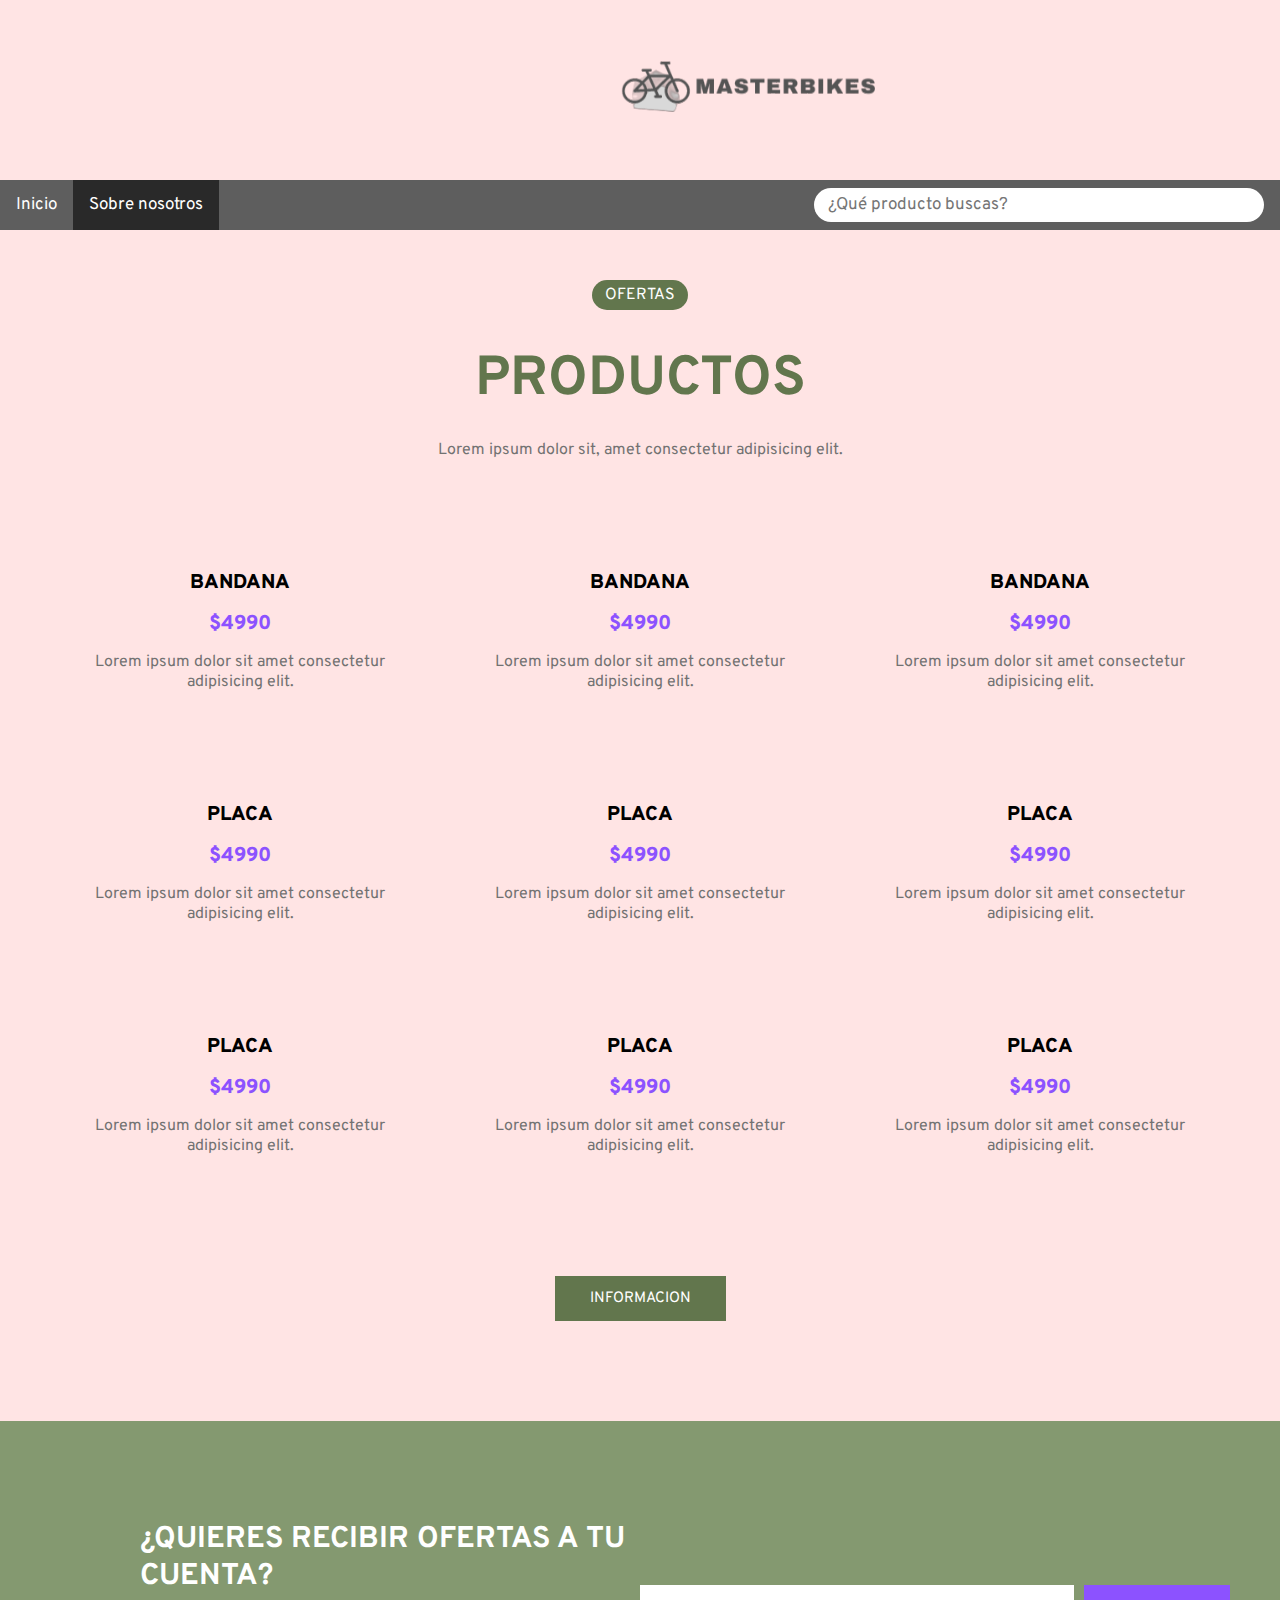
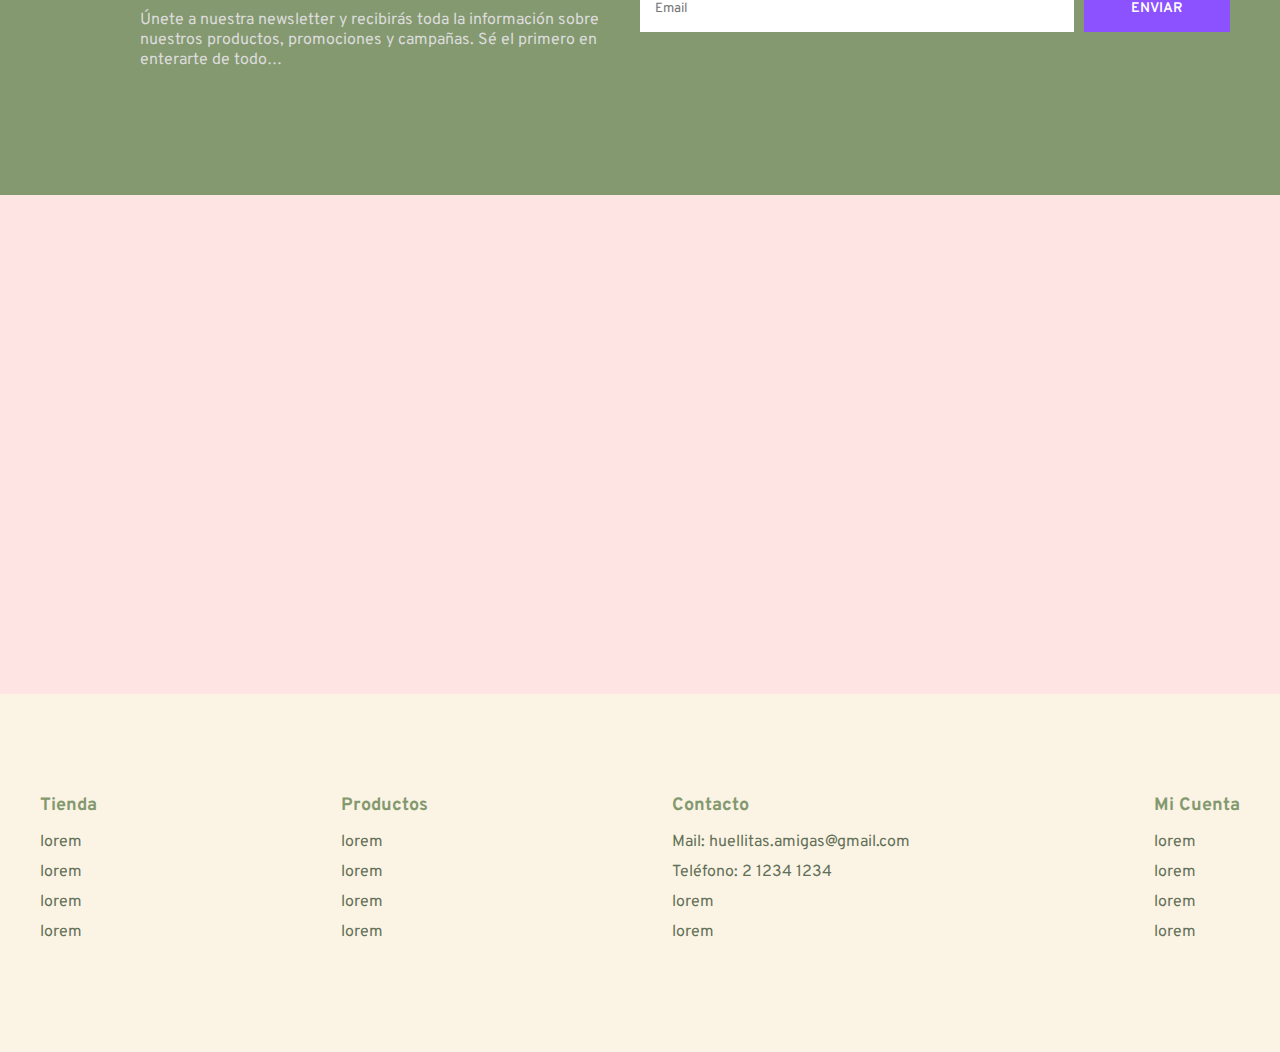
==== about.html @ 4e792bb7 "1" ====
<!DOCTYPE html>
<html lang="en">

<head>
    <meta charset="UTF-8">
    <meta http-equiv="X-UA-Compatible" content="IE=edge">
    <meta name="viewport" content="width=device-width, initial-scale=1.0">
    <link rel="stylesheet" href="style.css">
    <title>Huellitas Amigas</title>
    <link href="https://cdn.jsdelivr.net/npm/bootstrap@5.3.0-alpha3/dist/css/bootstrap.min.css" rel="stylesheet"
        integrity="sha384-KK94CHFLLe+nY2dmCWGMq91rCGa5gtU4mk92HdvYe+M/SXH301p5ILy+dN9+nJOZ" crossorigin="anonymous">
    <script src="https://ajax.googleapis.com/ajax/libs/jquery/3.6.4/jquery.min.js"></script>
</head>

<body>

    <header class="header">

        <div>
            <img src="img/masterbikes.png" class="logo" alt="Aún no cargo">
            <input type="checkbox" id="menu" />
        </div>

    </header>

    <div class="topnav" id="barra">
        <a href="homepage.html" id="inicio">Inicio</a>
        <a class="active" href="sobrenosotros.html" id="about">Sobre nosotros</a>
        <input type="text" placeholder="  ¿Qué producto buscas?" id="search">
    </div>

    <!--termina header -->

    <!-- termina sec 1 -->

    <!-- termina sec ofertas(fotos) -->

    <main class="product container">

        <span class="oferta">ofertas</span>
        <h2>productos</h2>
        <p>
            Lorem ipsum dolor sit, amet consectetur adipisicing elit.
        </p>

        <div class="product-content">

            <div class="product-1">
                <img src="img/Bandana1.png" alt="" />
                <h3>Bandana</h3>
                <span>$4990</span>
                <p>
                    Lorem ipsum dolor sit amet consectetur adipisicing elit.
                </p>

            </div>

            <div class="product-1">
                <img src="img/Bandana2.png" alt="" />
                <h3>Bandana</h3>
                <span>$4990</span>
                <p>
                    Lorem ipsum dolor sit amet consectetur adipisicing elit.
                </p>

            </div>

            <div class="product-1">
                <img src="img/Bandana3.png" alt="" />
                <h3>Bandana</h3>
                <span>$4990</span>
                <p>
                    Lorem ipsum dolor sit amet consectetur adipisicing elit.
                </p>

            </div>

            <div class="product-1">
                <img src="img/Placa1.png" alt="" />
                <h3>Placa</h3>
                <span>$4990</span>
                <p>
                    Lorem ipsum dolor sit amet consectetur adipisicing elit.
                </p>

            </div>

            <div class="product-1">
                <img src="img/Placa2.png" alt="" />
                <h3>Placa</h3>
                <span>$4990</span>
                <p>
                    Lorem ipsum dolor sit amet consectetur adipisicing elit.
                </p>

            </div>

            <div class="product-1">
                <img src="img/Placa3.png" alt="" />
                <h3>Placa</h3>
                <span>$4990</span>
                <p>
                    Lorem ipsum dolor sit amet consectetur adipisicing elit.
                </p>

            </div>

            <div class="product-1">
                <img src="img/Placa4.png" alt="" />
                <h3>Placa</h3>
                <span>$4990</span>
                <p>
                    Lorem ipsum dolor sit amet consectetur adipisicing elit.
                </p>

            </div>

            <div class="product-1">
                <img src="img/Placa5.png" alt="" />
                <h3>Placa</h3>
                <span>$4990</span>
                <p>
                    Lorem ipsum dolor sit amet consectetur adipisicing elit.
                </p>

            </div>

            <div class="product-1">
                <img src="img/Placa6.png" alt="" />
                <h3>Placa</h3>
                <span>$4990</span>
                <p>
                    Lorem ipsum dolor sit amet consectetur adipisicing elit.
                </p>

            </div>

        </div>

        <a href="#" class="btn-1">informacion</a>
    </main>
    <!-- termina main -->

    <section class="news">

        <div class="news-content container">

            <div class="news-1">

                <h3>¿Quieres recibir ofertas a tu cuenta?</h3>
                <p>
                    Únete a nuestra newsletter y recibirás toda la información sobre nuestros productos,
                    promociones y campañas. Sé el primero en enterarte de todo…
                </p>
            </div>

            <div class="news-2">

                <form>

                    <input type="email" placeholder="Email" />
                    <input type="submit" class="btn-2" value="Enviar" />

                </form>
            </div>
        </div>
    </section>
    <!--termina sec noticias -->

    <section class="maps">

        <iframe class="map"
            src="https://www.google.com/maps/embed?pb=!1m14!1m12!1m3!1d53239.974706619025!2d-70.60146753927006!3d-33.488407326942585!2m3!1f0!2f0!3f0!3m2!1i1024!2i768!4f13.1!5e0!3m2!1ses!2scl!4v1680490594956!5m2!1ses!2scl"
            width="100%" height="500" style="border:0;" allowfullscreen="" loading="lazy"
            referrerpolicy="no-referrer-when-downgrade"></iframe>

    </section>
    <!-- termina sec maps -->

    <footer class="footer">

        <div class="footer-content container">

            <div class="link">
                <h3>Tienda</h3>
                <ul>

                    <li><a href="#">lorem</a></li>
                    <li><a href="#">lorem</a></li>
                    <li><a href="#">lorem</a></li>
                    <li><a href="#">lorem</a></li>

                </ul>

            </div>

            <div class="link">
                <h3>Productos</h3>
                <ul>

                    <li><a href="#">lorem</a></li>
                    <li><a href="#">lorem</a></li>
                    <li><a href="#">lorem</a></li>
                    <li><a href="#">lorem</a></li>

                </ul>

            </div>

            <div class="link">
                <h3>Contacto</h3>
                <ul>

                    <li><a href="#">Mail: huellitas.amigas@gmail.com</a></li>
                    <li><a href="#">Teléfono: 2 1234 1234</a></li>
                    <li><a href="#">lorem</a></li>
                    <li><a href="#">lorem</a></li>

                </ul>

            </div>

            <div class="link">
                <h3>Mi Cuenta</h3>
                <ul>

                    <li><a href="#">lorem</a></li>
                    <li><a href="#">lorem</a></li>
                    <li><a href="#">lorem</a></li>
                    <li><a href="#">lorem</a></li>

                </ul>

            </div>

        </div>

    </footer>
    <!-- termina footer -->
    <script src="https://cdn.jsdelivr.net/npm/bootstrap@5.2.3/dist/js/bootstrap.bundle.min.js"></script>
</body>

</html>
---- style.css ----
@import url('https://fonts.googleapis.com/css2?family=Mali&family=Overpass:wght@200&family=Roboto+Condensed&display=swap');

* {
    margin: 0;
    padding: 0;
    box-sizing: border-box;
    text-decoration: none;
    list-style: none;
    font-family: 'Overpass';
}

body {
    background-color: #FFE4E4;
}

.container {
    max-width: 1200px;
    margin: 0 auto;
}

.header {
    background-image: url(img/9cb286.png);
    background-position: center bottom;
    background-repeat: no-repeat;
    background-size: cover;
    display: flex;
    align-items: center;
    min-height: 20vh;

}

.topnav {
    overflow: hidden;
    background-color: #5e5e5e;
    margin-bottom: 50px;
}

/* Style the links inside the navigation bar */
.topnav a {
    float: left;
    display: block;
    color: rgb(255, 255, 255);
    text-align: center;
    padding: 14px 16px;
    text-decoration: none;
    font-size: 17px;
}

/* Change the color of links on hover */
.topnav a:hover {
    background-color: #444444;
    color: rgb(255, 255, 255);
}

/* Estilo para el active */
.topnav a.active {
    background-color: #292929;
    color: white;
}

/* Style the search box inside the navigation bar */
.topnav input[type=text] {
    float: right;
    padding: 6px;
    border: none;
    margin-top: 8px;
    margin-right: 16px;
    font-size: 17px;
}

#search {
    border-radius: 20px;
}

.menu {
    position: absolute;
    top: 0;
    left: 0;
    right: 0;
    display: flex;
    align-items: center;
    justify-content: space-between;
}

.logo {
    height: 100px;
    width: 300px;
    margin-left: 600px;
}


#menu {
    display: none;
}

.menu-icono {
    width: 25px;

}

.menu label {
    cursor: pointer;
    display: none;
}

.oferta {
    display: inline-block;
    font-size: 16px;
    padding: 5px 13px;
    color: #ffffff;
    border-radius: 25px;
    text-transform: uppercase;
    background-color: #62764D;
    margin-bottom: 35px;
}

.btn-1 {
    display: inline-block;
    padding: 13px 35px;
    background-color: #62764D;
    color: #ffffff;
    font-size: 15px;
    text-transform: uppercase;
}

.btn-1:hover {
    background-color: #8C52FF;
}

.about {
    padding: 100px 0 0 0;
    display: flex;
    align-items: center;
}

.about-img {
    width: 50%;
    text-align: center;
}

.about-img img {
    height: 700px;
}

.about-txt {
    width: 50%;

}

h2 {
    font-size: 55px;
    line-height: 70px;
    text-transform: uppercase;
    margin-bottom: 25px;
    color: #62764D;
}

p {
    font-size: 16px;
    color: #727272;
    margin-bottom: 25px;

}

.ofert {
    padding: 100px 0;
    display: flex;

}

.ofert img {
    width: 400px;

}

.product {
    text-align: center;
    padding: 0 0 100px 0;

}

.product-content {
    margin: 50px 0 70px 0;
    display: grid;
    grid-template-columns: repeat(3, 1fr);

}

.product-1 {
    width: 400px;
    padding: 25px 50px;

}

.product-1 img {
    width: 200px;

}

.product-1 h3 {
    font-size: 20px;
    text-transform: uppercase;
    font-weight: 800;
    margin: 15px 0;
}

.product-1 span {
    display: block;
    font-size: 20px;
    font-weight: 800;
    color: #8C52FF;
    margin-bottom: 15px;

}

.news {
    padding: 100px 0;
    background-color: #849970;
}

.news-content {
    display: flex;
    align-items: center;

}

.news-1 {
    padding-left: 100px;
    width: 50%;
}

.news-1 h3 {
    font-size: 30px;
    color: #ffffff;
    text-transform: uppercase;
    margin-bottom: 15px;
}

.news-1 p {
    color: #dcdcdc;

}

.news-2 {
    width: 50%;
}

form {
    display: flex;
    align-items: center;

}

input {
    width: 450px;
    padding: 15px;
    border: 0;
    outline: none;
    margin-right: 10px;

}

.btn-2 {
    width: 150px;
    background-color: #8C52FF;
    font-size: 14px;
    font-weight: 600;
    text-transform: uppercase;
    color: #ffffff;
}

.map {
    filter: grayscale(100%);

}

.footer {

    background-color: #FBF4E4;
    padding: 100px 0;
    margin-top: -7px;
}

.footer-content {
    display: flex;
    justify-content: space-between;

}

.link h3 {
    color: #849970;
    font-size: 18px;
    margin-bottom: 15px;

}

.link a {

    color: #637058;
    font-size: 16px;
    display: block;
    margin-bottom: 10px;
}

.link a:hover {
    color: #8C52FF;
}


@media(max-width:991px) {


    .menu {
        padding: 30px;
    }

    .menu label {
        display: initial;
    }

    .menu .navbar {

        position: absolute;
        top: 95%;
        left: 0;
        right: 0;
        background-color: #CAC2E1;
        display: none;
    }

    .menu .navbar ul li {
        width: 100%;
    }

    #menu:checked~.navbar {
        display: initial;
    }

    .topnav a,
    .topnav input[type=text] {
        float: none;
        display: block;
        text-align: left;
        width: 100%;
        margin: 0;
        padding: 14px;
    }

    .topnav input[type=text] {
        border: 1px solid #ccc;
    }

    .header {

        min-height: 0hv;
        background-color: left bottom;
    }

    .header-content {
        padding: 100px 30px 50px 30px;
    }

    .about {
        padding: 30px 30px 0 30px;
        flex-direction: column;
    }

    .about-img {
        width: 100%;
        order: 2;
    }

    .about-img img {
        height: 400px;
    }

    .about-txt {
        width: 100%;
        text-align: center;
        margin-bottom: 30px;

    }

    h2 {
        font-size: 50px;
        line-height: 40px;

    }

    .ofert {
        padding: 30px 30px 0 30px;
        flex-direction: column;
    }

    .ofert img {
        width: 100%;

    }

    .product {
        padding: 30px;

    }

    .product-content {
        margin: 0;
        grid-template-columns: repeat(1, 1fr);
    }

    .product-1 {
        width: 100%;
        padding: 0;
    }

    .news {
        padding: 30px;

    }

    .news-content {
        flex-direction: column;
        text-align: center;
    }

    .news-1,
    .news-2 {

        width: 100%;
        padding: 0;
    }

    .footer {
        padding: 30px;

    }

    .footer-content {
        flex-direction: column;
        text-align: center;
    }

}
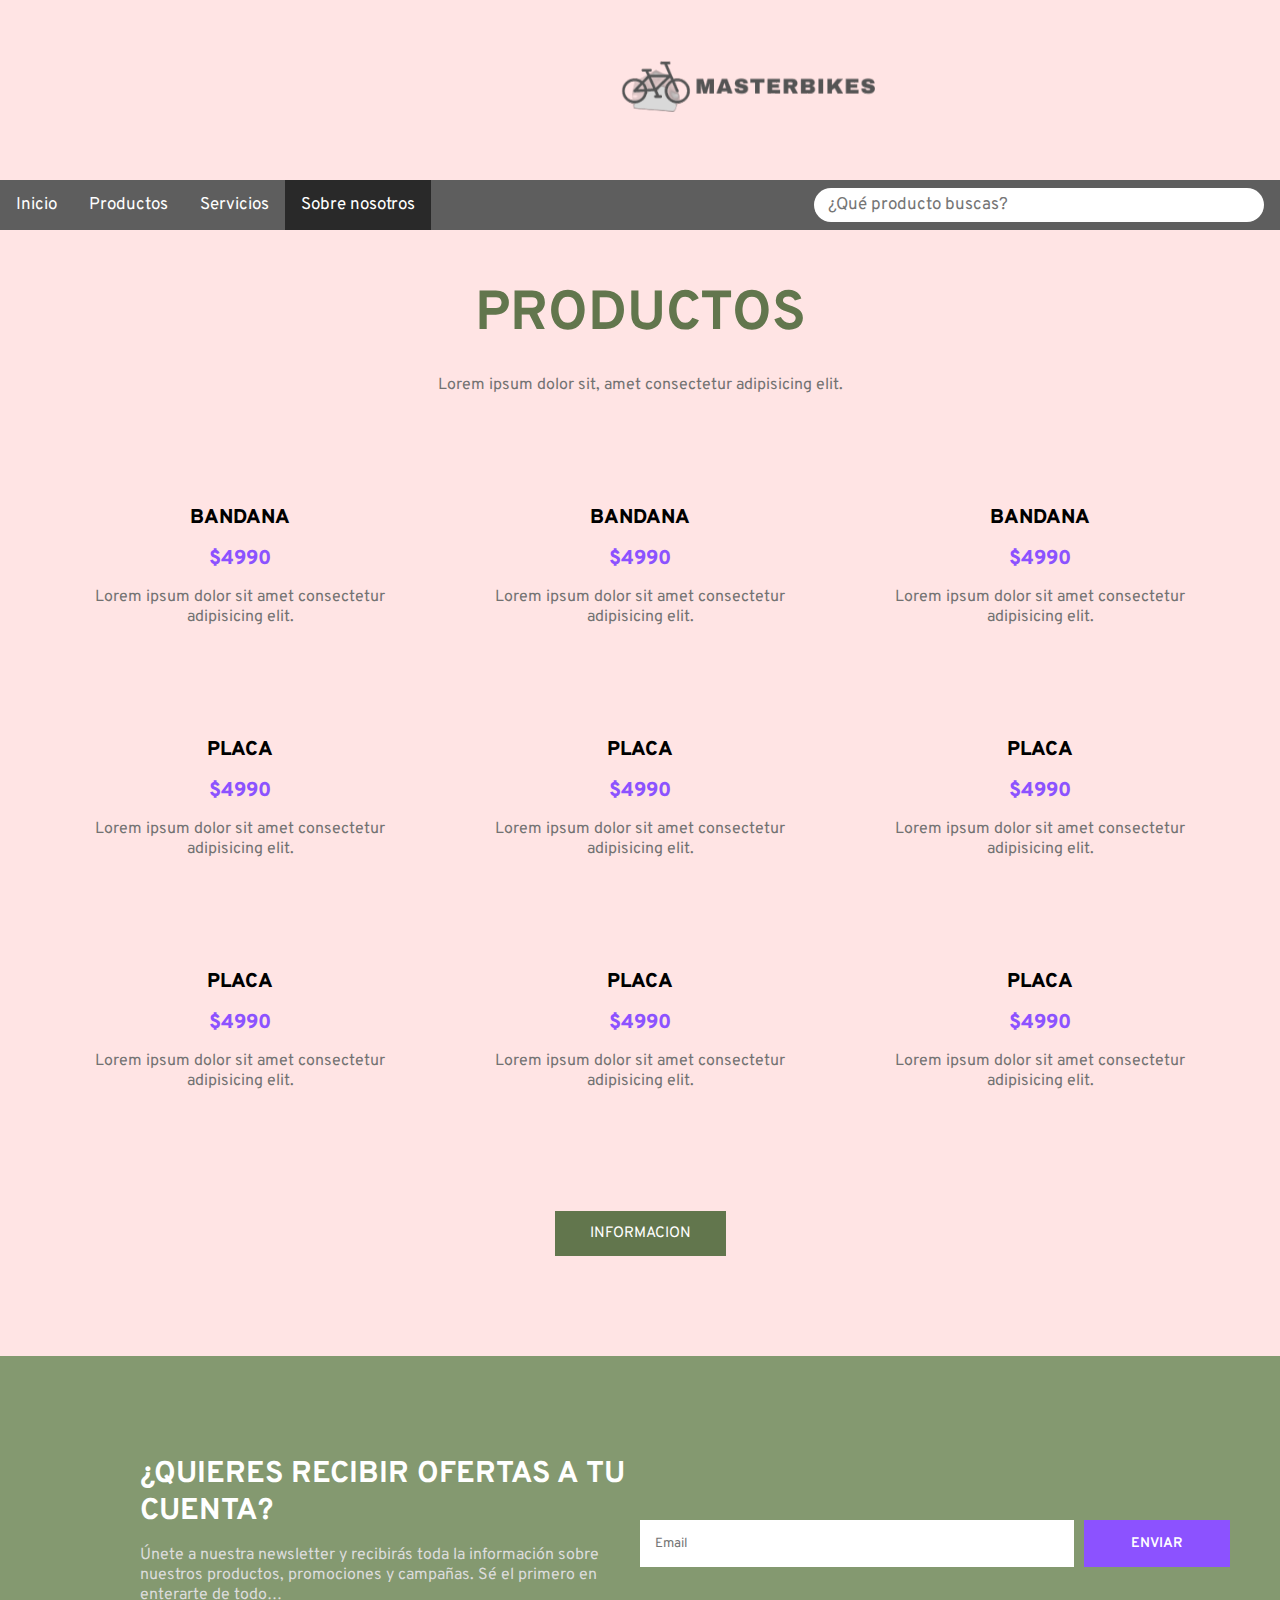
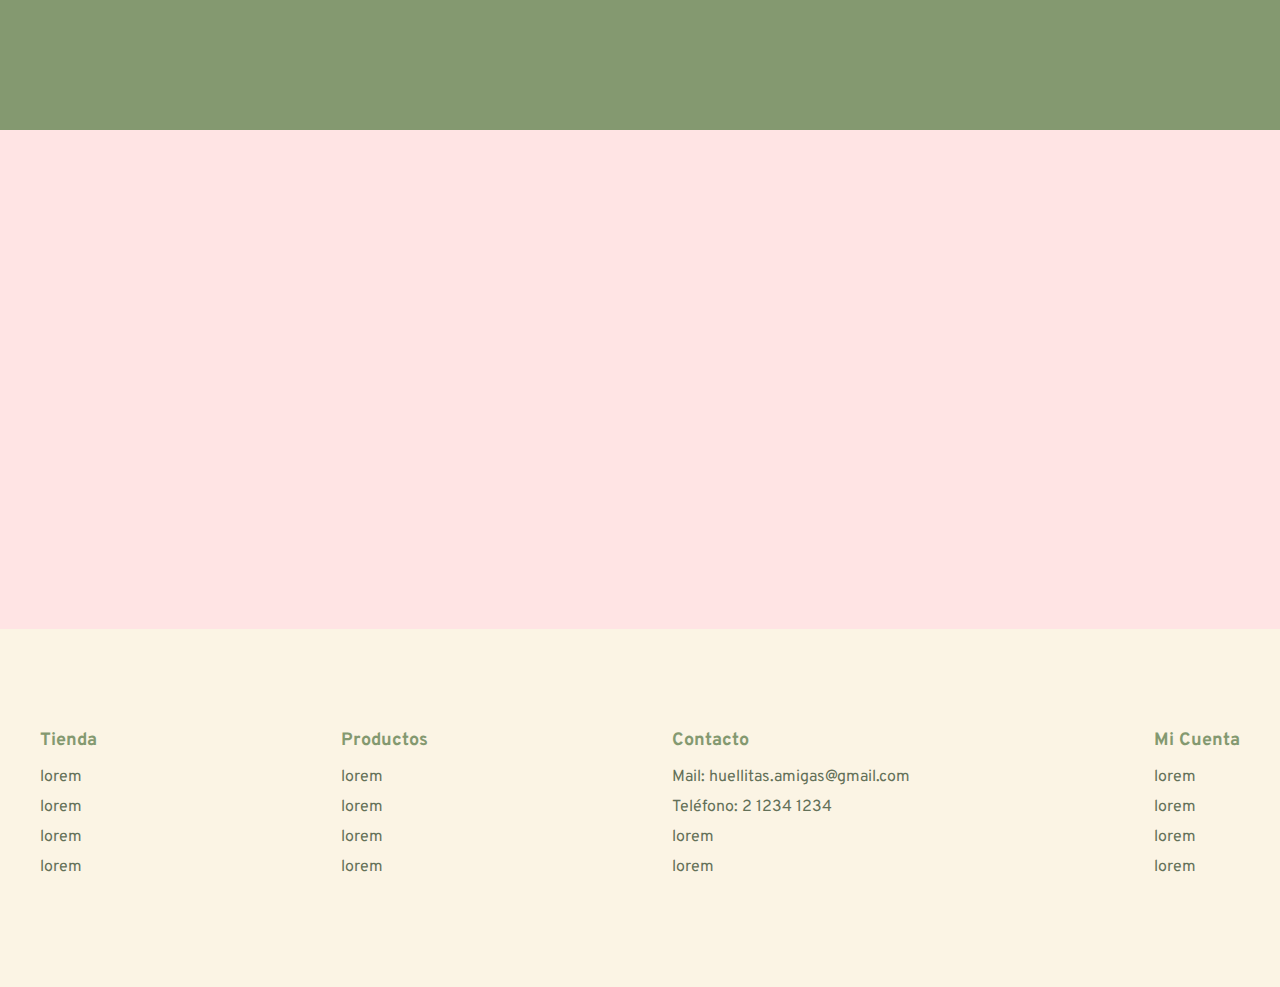
==== commit 1904632a: "1" ====
--- a/about.html
+++ b/about.html
@@ -6,7 +6,7 @@
     <meta http-equiv="X-UA-Compatible" content="IE=edge">
     <meta name="viewport" content="width=device-width, initial-scale=1.0">
     <link rel="stylesheet" href="style.css">
-    <title>Huellitas Amigas</title>
+    <title>MasterBikes</title>
     <link href="https://cdn.jsdelivr.net/npm/bootstrap@5.3.0-alpha3/dist/css/bootstrap.min.css" rel="stylesheet"
         integrity="sha384-KK94CHFLLe+nY2dmCWGMq91rCGa5gtU4mk92HdvYe+M/SXH301p5ILy+dN9+nJOZ" crossorigin="anonymous">
     <script src="https://ajax.googleapis.com/ajax/libs/jquery/3.6.4/jquery.min.js"></script>
@@ -18,14 +18,16 @@
 
         <div>
             <img src="img/masterbikes.png" class="logo" alt="Aún no cargo">
-            <input type="checkbox" id="menu" />
+            <input type="checkbox" id="menu">
         </div>
 
     </header>
 
     <div class="topnav" id="barra">
         <a href="homepage.html" id="inicio">Inicio</a>
-        <a class="active" href="sobrenosotros.html" id="about">Sobre nosotros</a>
+        <a href="productos.html" id="productos">Productos</a>
+        <a href="servicios.html" id="servicios">Servicios</a>
+        <a class="active" href="about.html" id="about">Sobre nosotros</a>
         <input type="text" placeholder="  ¿Qué producto buscas?" id="search">
     </div>
 
@@ -37,7 +39,6 @@
 
     <main class="product container">
 
-        <span class="oferta">ofertas</span>
         <h2>productos</h2>
         <p>
             Lorem ipsum dolor sit, amet consectetur adipisicing elit.
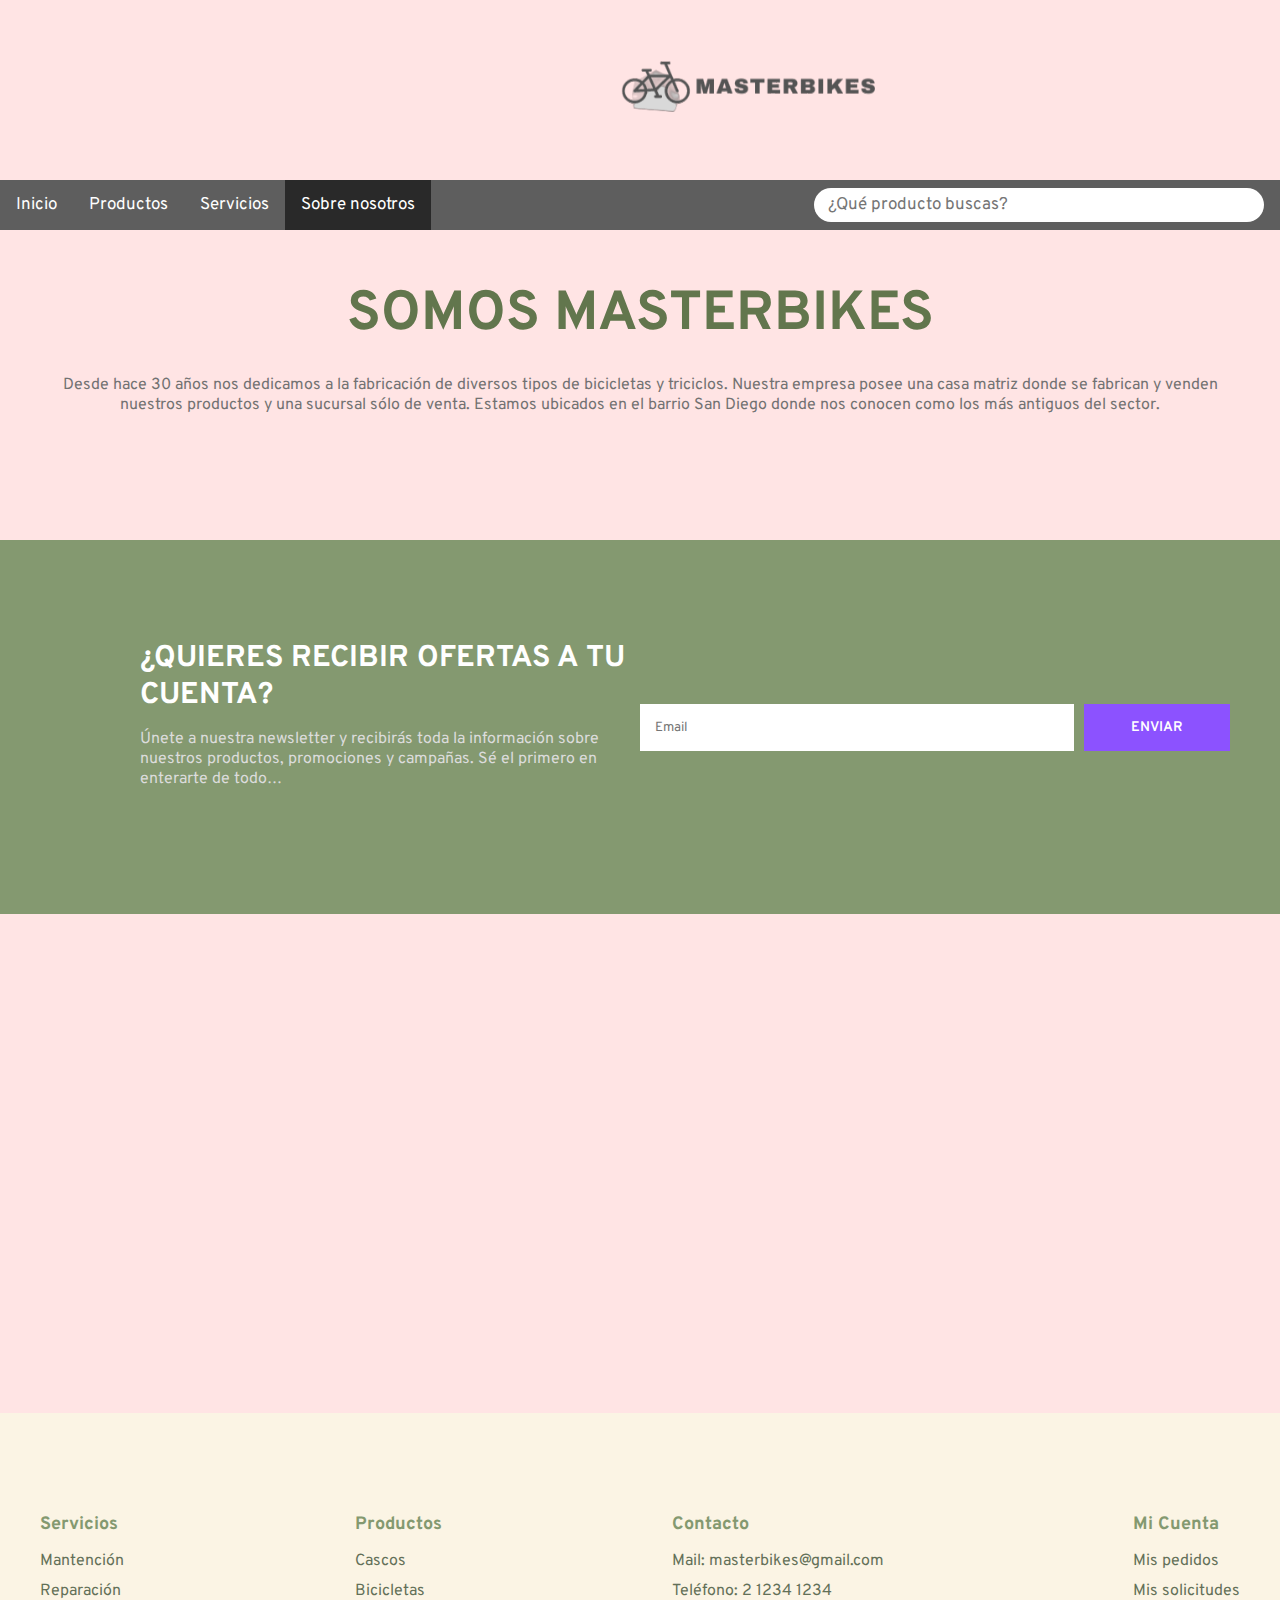
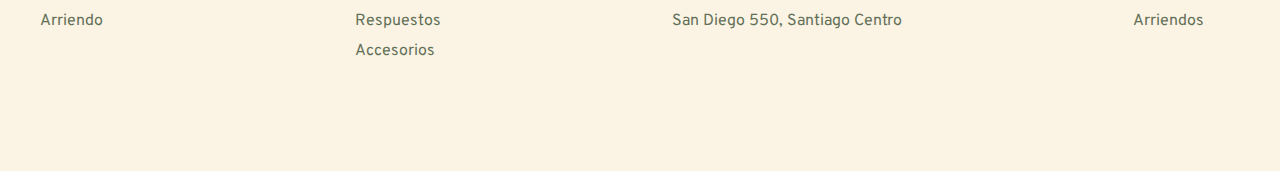
==== commit e5a40182: "1" ====
--- a/about.html
+++ b/about.html
@@ -39,106 +39,13 @@
 
     <main class="product container">
 
-        <h2>productos</h2>
+        <h2>Somos masterbikes</h2>
         <p>
-            Lorem ipsum dolor sit, amet consectetur adipisicing elit.
+            Desde hace 30 años nos dedicamos a la fabricación de diversos tipos de bicicletas y triciclos.
+            Nuestra empresa posee una casa matriz donde se fabrican y venden nuestros productos y una sucursal sólo de venta.
+            Estamos ubicados en el barrio San Diego donde nos conocen como los más antiguos del sector.
         </p>
 
-        <div class="product-content">
-
-            <div class="product-1">
-                <img src="img/Bandana1.png" alt="" />
-                <h3>Bandana</h3>
-                <span>$4990</span>
-                <p>
-                    Lorem ipsum dolor sit amet consectetur adipisicing elit.
-                </p>
-
-            </div>
-
-            <div class="product-1">
-                <img src="img/Bandana2.png" alt="" />
-                <h3>Bandana</h3>
-                <span>$4990</span>
-                <p>
-                    Lorem ipsum dolor sit amet consectetur adipisicing elit.
-                </p>
-
-            </div>
-
-            <div class="product-1">
-                <img src="img/Bandana3.png" alt="" />
-                <h3>Bandana</h3>
-                <span>$4990</span>
-                <p>
-                    Lorem ipsum dolor sit amet consectetur adipisicing elit.
-                </p>
-
-            </div>
-
-            <div class="product-1">
-                <img src="img/Placa1.png" alt="" />
-                <h3>Placa</h3>
-                <span>$4990</span>
-                <p>
-                    Lorem ipsum dolor sit amet consectetur adipisicing elit.
-                </p>
-
-            </div>
-
-            <div class="product-1">
-                <img src="img/Placa2.png" alt="" />
-                <h3>Placa</h3>
-                <span>$4990</span>
-                <p>
-                    Lorem ipsum dolor sit amet consectetur adipisicing elit.
-                </p>
-
-            </div>
-
-            <div class="product-1">
-                <img src="img/Placa3.png" alt="" />
-                <h3>Placa</h3>
-                <span>$4990</span>
-                <p>
-                    Lorem ipsum dolor sit amet consectetur adipisicing elit.
-                </p>
-
-            </div>
-
-            <div class="product-1">
-                <img src="img/Placa4.png" alt="" />
-                <h3>Placa</h3>
-                <span>$4990</span>
-                <p>
-                    Lorem ipsum dolor sit amet consectetur adipisicing elit.
-                </p>
-
-            </div>
-
-            <div class="product-1">
-                <img src="img/Placa5.png" alt="" />
-                <h3>Placa</h3>
-                <span>$4990</span>
-                <p>
-                    Lorem ipsum dolor sit amet consectetur adipisicing elit.
-                </p>
-
-            </div>
-
-            <div class="product-1">
-                <img src="img/Placa6.png" alt="" />
-                <h3>Placa</h3>
-                <span>$4990</span>
-                <p>
-                    Lorem ipsum dolor sit amet consectetur adipisicing elit.
-                </p>
-
-            </div>
-
-        </div>
-
-        <a href="#" class="btn-1">informacion</a>
     </main>
     <!-- termina main -->
 
@@ -183,13 +90,12 @@
         <div class="footer-content container">
 
             <div class="link">
-                <h3>Tienda</h3>
+                <h3>Servicios</h3>
                 <ul>
 
-                    <li><a href="#">lorem</a></li>
-                    <li><a href="#">lorem</a></li>
-                    <li><a href="#">lorem</a></li>
-                    <li><a href="#">lorem</a></li>
+                    <li><a href="#">Mantención</a></li>
+                    <li><a href="#">Reparación</a></li>
+                    <li><a href="#">Arriendo</a></li>
 
                 </ul>
 
@@ -199,10 +105,10 @@
                 <h3>Productos</h3>
                 <ul>
 
-                    <li><a href="#">lorem</a></li>
-                    <li><a href="#">lorem</a></li>
-                    <li><a href="#">lorem</a></li>
-                    <li><a href="#">lorem</a></li>
+                    <li><a href="#">Cascos</a></li>
+                    <li><a href="#">Bicicletas</a></li>
+                    <li><a href="#">Respuestos</a></li>
+                    <li><a href="#">Accesorios</a></li>
 
                 </ul>
 
@@ -212,10 +118,9 @@
                 <h3>Contacto</h3>
                 <ul>
 
-                    <li><a href="#">Mail: huellitas.amigas@gmail.com</a></li>
+                    <li><a href="#">Mail: masterbikes@gmail.com</a></li>
                     <li><a href="#">Teléfono: 2 1234 1234</a></li>
-                    <li><a href="#">lorem</a></li>
-                    <li><a href="#">lorem</a></li>
+                    <li><a href="#">San Diego 550, Santiago Centro</a></li>
 
                 </ul>
 
@@ -225,10 +130,9 @@
                 <h3>Mi Cuenta</h3>
                 <ul>
 
-                    <li><a href="#">lorem</a></li>
-                    <li><a href="#">lorem</a></li>
-                    <li><a href="#">lorem</a></li>
-                    <li><a href="#">lorem</a></li>
+                    <li><a href="#">Mis pedidos</a></li>
+                    <li><a href="#">Mis solicitudes</a></li>
+                    <li><a href="#">Arriendos</a></li>
 
                 </ul>
 
